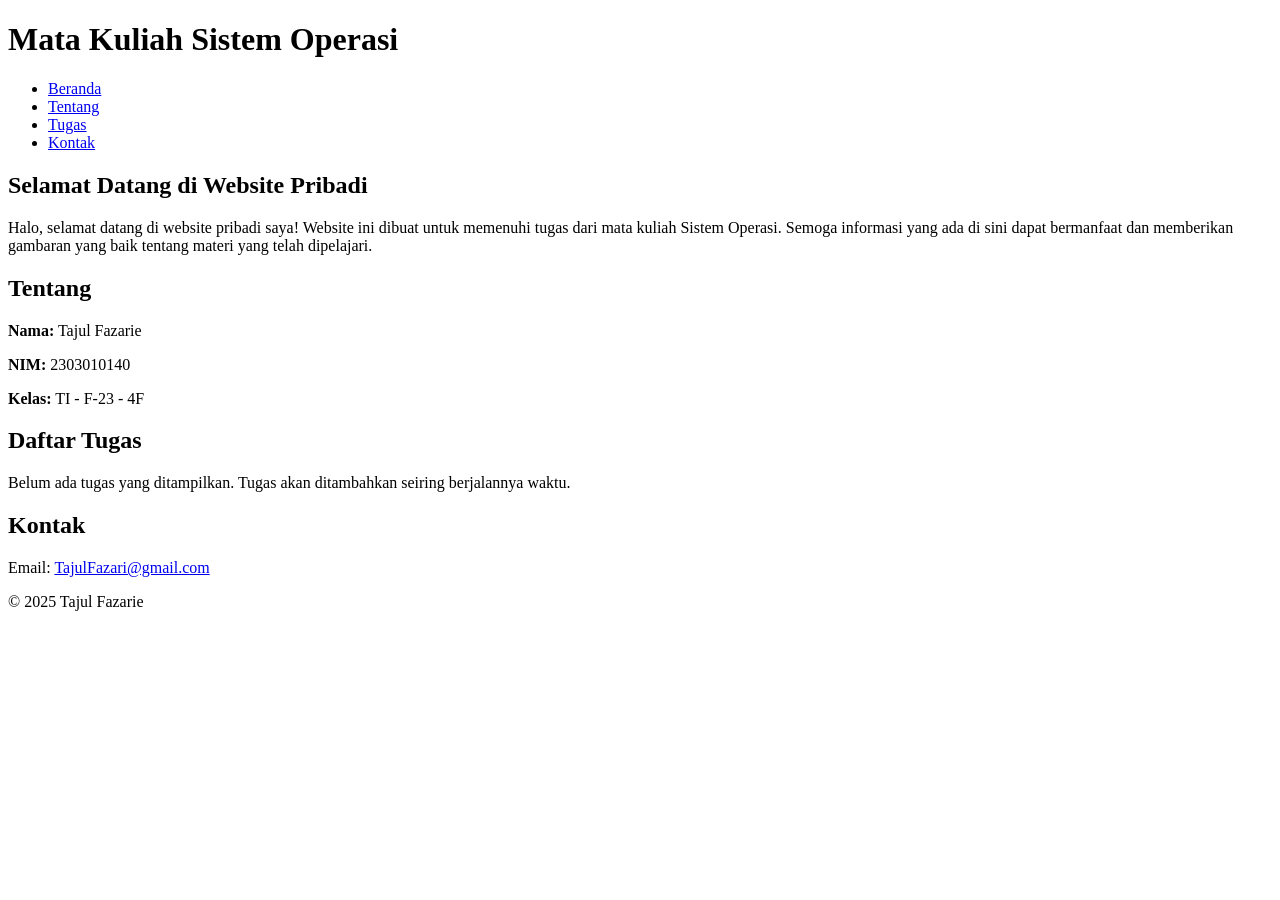
==== index.html @ 865b5b0b "Create index.html" ====
<!DOCTYPE html>
<html lang="id">
<head>
    <meta charset="UTF-8">
    <meta name="viewport" content="width=device-width, initial-scale=1.0">
    <title>Sistem Operasi - Tajul Fazarie</title>
    <link rel="stylesheet" href="style.css">
</head>
<body>
    <header>
        <h1>Mata Kuliah Sistem Operasi</h1>
        <nav>
            <ul>
                <li><a href="#beranda">Beranda</a></li>
                <li><a href="#tentang">Tentang</a></li>
                <li><a href="#tugas">Tugas</a></li>
                <li><a href="#kontak">Kontak</a></li>
            </ul>
        </nav>
    </header>

    <main>
        <section id="beranda">
            <h2>Selamat Datang di Website Pribadi</h2>
            <p>Halo, selamat datang di website pribadi saya! Website ini dibuat untuk memenuhi tugas dari mata kuliah Sistem Operasi. 
            Semoga informasi yang ada di sini dapat bermanfaat dan memberikan gambaran yang baik tentang materi yang telah dipelajari.</p>
        </section>

        <section id="tentang">
            <h2>Tentang</h2>
            <p><strong>Nama:</strong> Tajul Fazarie</p>
            <p><strong>NIM:</strong> 2303010140</p>
            <p><strong>Kelas:</strong> TI - F-23 - 4F</p>
        </section>

        <section id="tugas">
            <h2>Daftar Tugas</h2>
            <p>Belum ada tugas yang ditampilkan. Tugas akan ditambahkan seiring berjalannya waktu.</p>
        </section>

        <section id="kontak">
            <h2>Kontak</h2>
            <p>Email: <a href="mailto:TajulFazari@gmail.com">TajulFazari@gmail.com</a></p>
        </section>
    </main>

    <footer>
        <p>&copy; 2025 Tajul Fazarie</p>
    </footer>
</body>
</html>
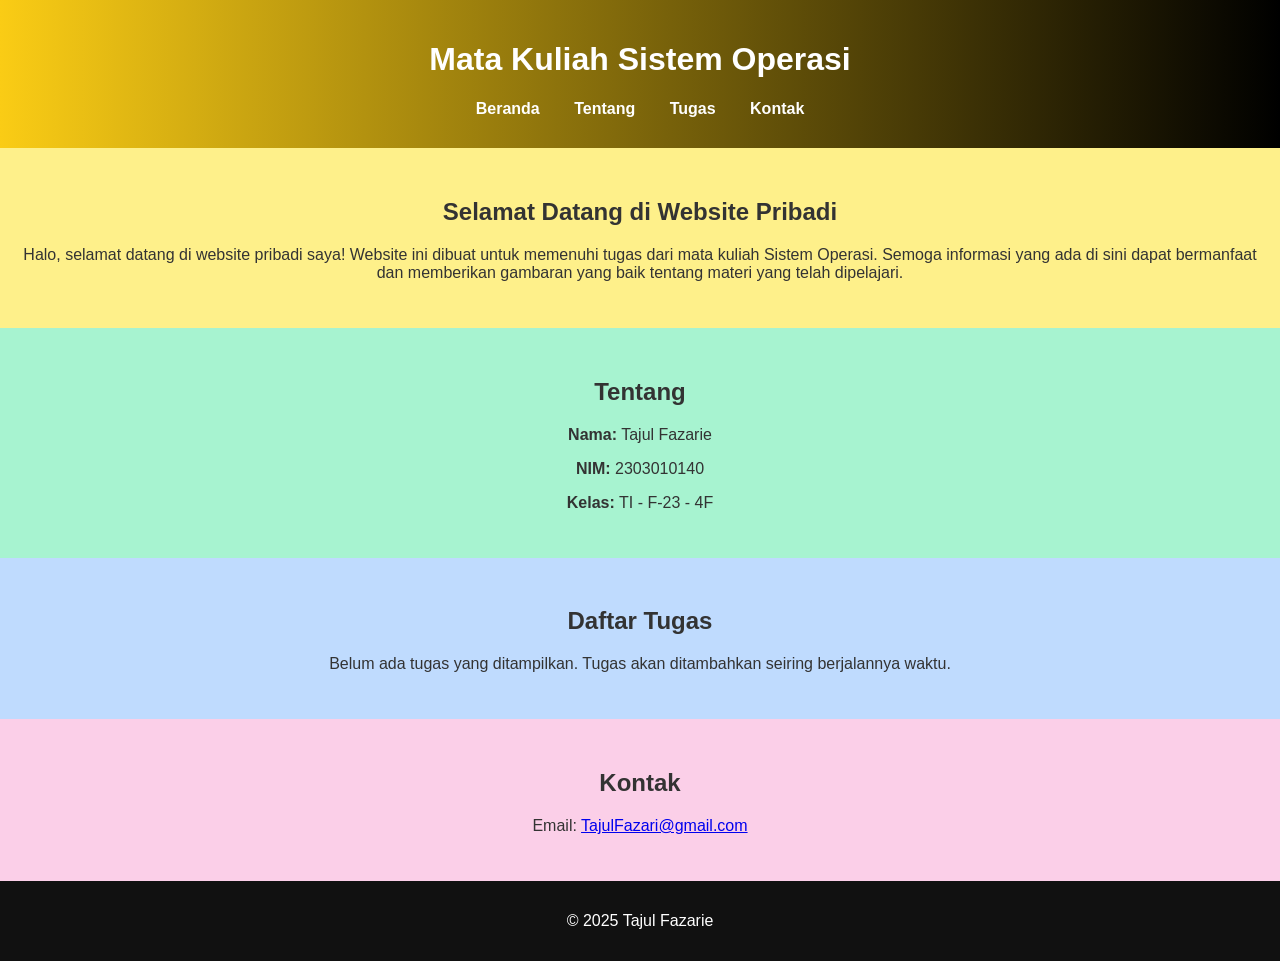
==== commit fee07483: "Update index.html" ====
--- a/index.html
+++ b/index.html
@@ -4,7 +4,67 @@
     <meta charset="UTF-8">
     <meta name="viewport" content="width=device-width, initial-scale=1.0">
     <title>Sistem Operasi - Tajul Fazarie</title>
-    <link rel="stylesheet" href="style.css">
+    <style>
+        body {
+            margin: 0;
+            font-family: Arial, sans-serif;
+            text-align: center;
+            color: #333;
+        }
+
+        header {
+            background: linear-gradient(to right, #facc15, #000);
+            color: white;
+            padding: 20px 10px;
+        }
+
+        nav ul {
+            list-style: none;
+            padding: 0;
+            margin: 10px 0;
+        }
+
+        nav ul li {
+            display: inline;
+            margin: 0 15px;
+        }
+
+        nav ul li a {
+            color: white;
+            text-decoration: none;
+            font-weight: bold;
+        }
+
+        nav ul li a:hover {
+            text-decoration: underline;
+        }
+
+        section {
+            padding: 30px 15px;
+        }
+
+        .section-beranda {
+            background-color: #fef08a; /* Kuning muda */
+        }
+
+        .section-tentang {
+            background-color: #a7f3d0; /* Hijau muda */
+        }
+
+        .section-tugas {
+            background-color: #bfdbfe; /* Biru muda */
+        }
+
+        .section-kontak {
+            background-color: #fbcfe8; /* Pink muda */
+        }
+
+        footer {
+            background-color: #111;
+            color: white;
+            padding: 15px;
+        }
+    </style>
 </head>
 <body>
     <header>
@@ -20,25 +80,25 @@
     </header>
 
     <main>
-        <section id="beranda">
+        <section id="beranda" class="section-beranda">
             <h2>Selamat Datang di Website Pribadi</h2>
             <p>Halo, selamat datang di website pribadi saya! Website ini dibuat untuk memenuhi tugas dari mata kuliah Sistem Operasi. 
             Semoga informasi yang ada di sini dapat bermanfaat dan memberikan gambaran yang baik tentang materi yang telah dipelajari.</p>
         </section>
 
-        <section id="tentang">
+        <section id="tentang" class="section-tentang">
             <h2>Tentang</h2>
             <p><strong>Nama:</strong> Tajul Fazarie</p>
             <p><strong>NIM:</strong> 2303010140</p>
             <p><strong>Kelas:</strong> TI - F-23 - 4F</p>
         </section>
 
-        <section id="tugas">
+        <section id="tugas" class="section-tugas">
             <h2>Daftar Tugas</h2>
             <p>Belum ada tugas yang ditampilkan. Tugas akan ditambahkan seiring berjalannya waktu.</p>
         </section>
 
-        <section id="kontak">
+        <section id="kontak" class="section-kontak">
             <h2>Kontak</h2>
             <p>Email: <a href="mailto:TajulFazari@gmail.com">TajulFazari@gmail.com</a></p>
         </section>
@@ -49,4 +109,3 @@
     </footer>
 </body>
 </html>
-
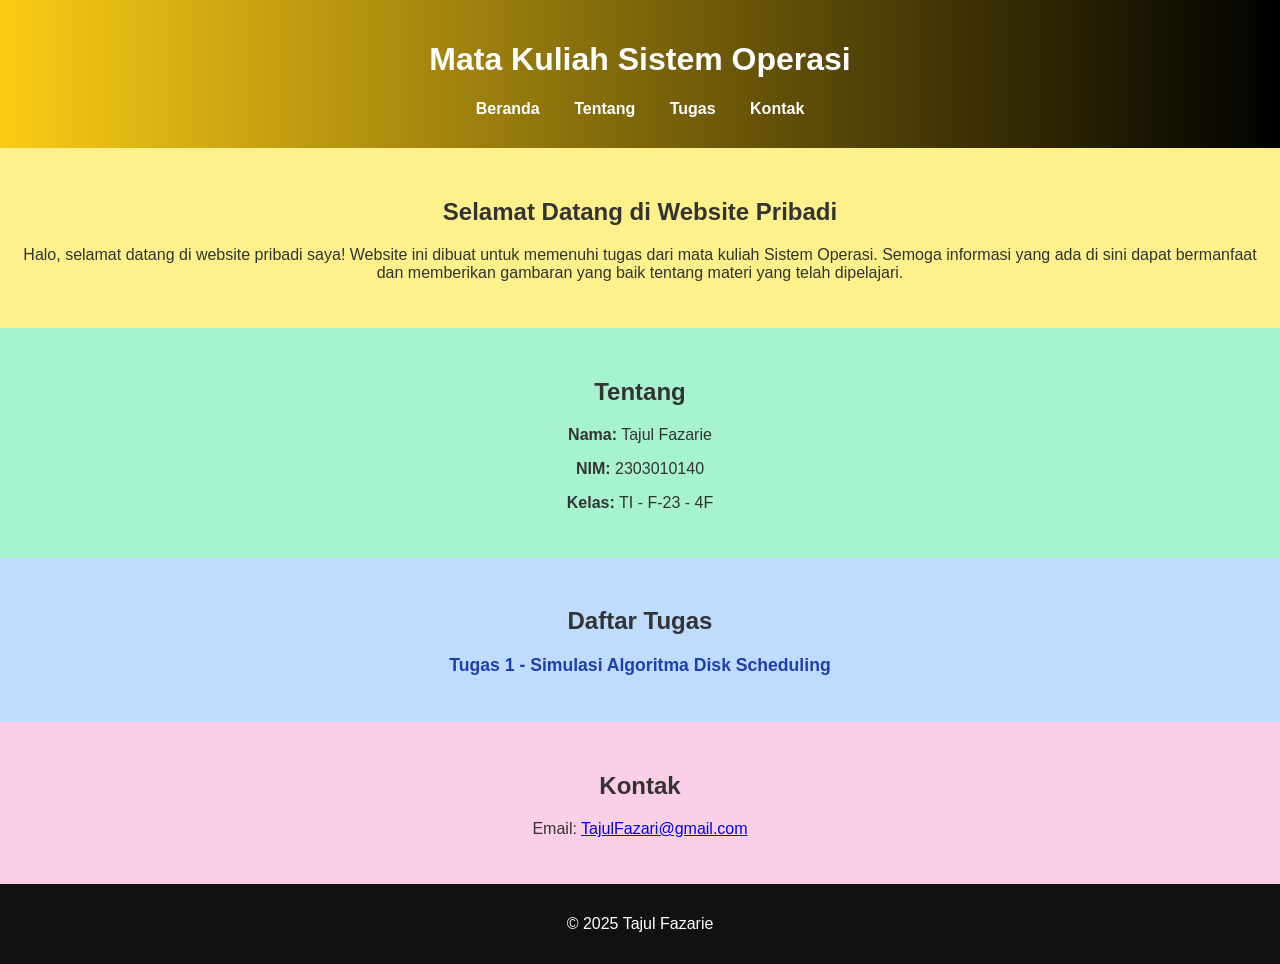
==== commit a209291d: "Update index.html" ====
--- a/index.html
+++ b/index.html
@@ -64,6 +64,17 @@
             color: white;
             padding: 15px;
         }
+
+        .tugas-link {
+            text-decoration: none;
+            font-weight: bold;
+            color: #1e40af;
+            font-size: 1.1em;
+        }
+
+        .tugas-link:hover {
+            color: #000;
+        }
     </style>
 </head>
 <body>
@@ -95,7 +106,9 @@
 
         <section id="tugas" class="section-tugas">
             <h2>Daftar Tugas</h2>
-            <p>Belum ada tugas yang ditampilkan. Tugas akan ditambahkan seiring berjalannya waktu.</p>
+            <ul style="list-style-type: none; padding: 0;">
+                <li><a class="tugas-link" href="tugas1.html" target="_blank">Tugas 1 - Simulasi Algoritma Disk Scheduling</a></li>
+            </ul>
         </section>
 
         <section id="kontak" class="section-kontak">
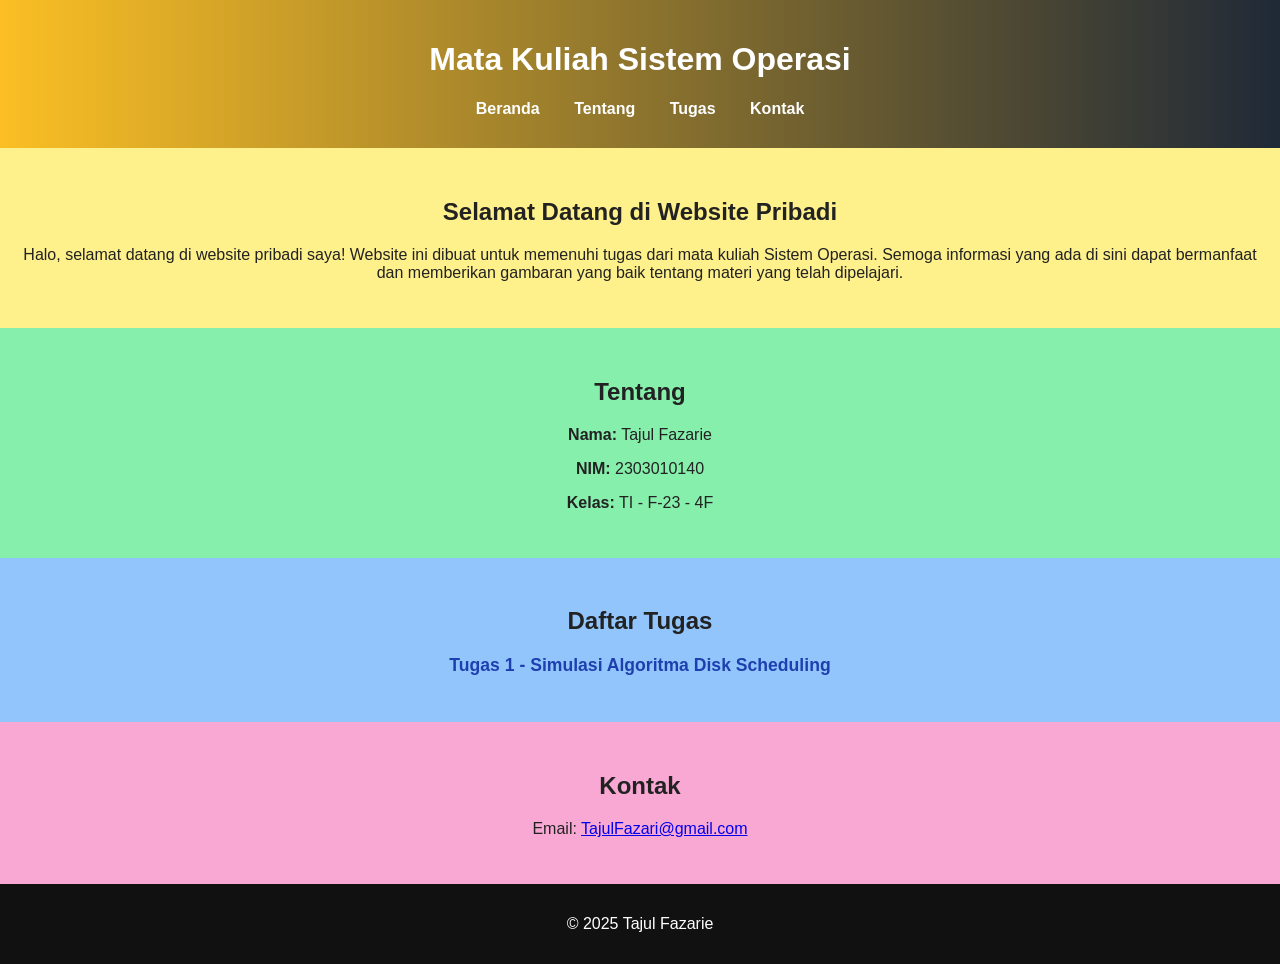
==== commit 8d41e13e: "Update index.html" ====
--- a/index.html
+++ b/index.html
@@ -9,11 +9,12 @@
             margin: 0;
             font-family: Arial, sans-serif;
             text-align: center;
-            color: #333;
+            color: #222; /* Warna teks lebih gelap */
+            background-color: #e5e5e5; /* Warna latar belakang lebih gelap */
         }
 
         header {
-            background: linear-gradient(to right, #facc15, #000);
+            background: linear-gradient(to right, #fbbf24, #1f2937); /* Warna header lebih gelap */
             color: white;
             padding: 20px 10px;
         }
@@ -44,23 +45,23 @@
         }
 
         .section-beranda {
-            background-color: #fef08a; /* Kuning muda */
+            background-color: #fef08a; /* Warna kuning muda gelap */
         }
 
         .section-tentang {
-            background-color: #a7f3d0; /* Hijau muda */
+            background-color: #86efac; /* Warna hijau muda gelap */
         }
 
         .section-tugas {
-            background-color: #bfdbfe; /* Biru muda */
+            background-color: #93c5fd; /* Warna biru muda gelap */
         }
 
         .section-kontak {
-            background-color: #fbcfe8; /* Pink muda */
+            background-color: #f9a8d4; /* Warna pink muda gelap */
         }
 
         footer {
-            background-color: #111;
+            background-color: #111; /* Warna footer gelap */
             color: white;
             padding: 15px;
         }
